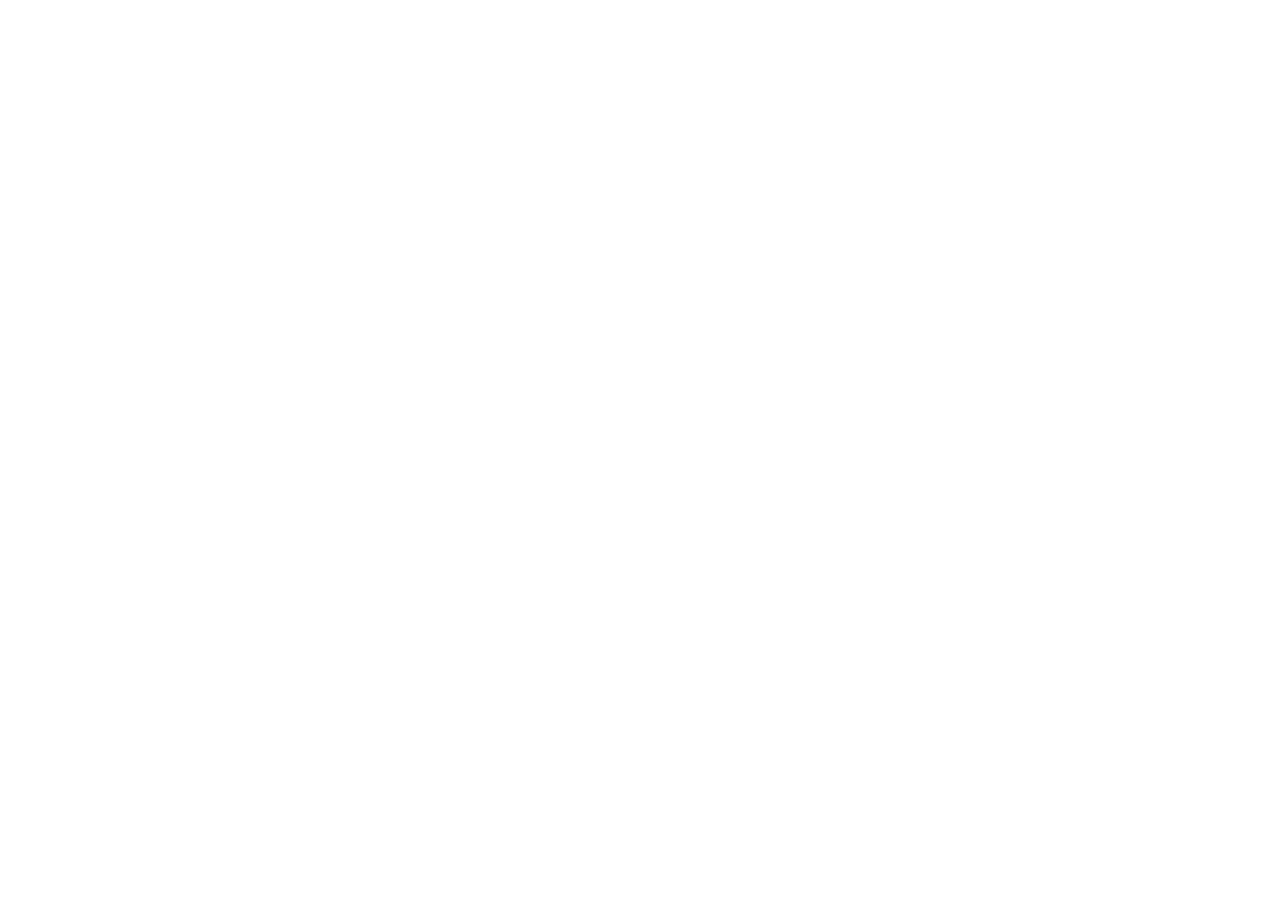
==== o_nas.html @ 2c1637b0 "начало" ====
<!DOCTYPE html>
<html lang="en">
<head>
    <meta charset="UTF-8">
    <meta http-equiv="X-UA-Compatible" content="IE=edge">
    <meta name="viewport" content="width=device-width, initial-scale=1.0">
    <title>Document</title>
</head>
<body>
    <div>
        <p>
            
        </p>
    </div>
</body>
</html>
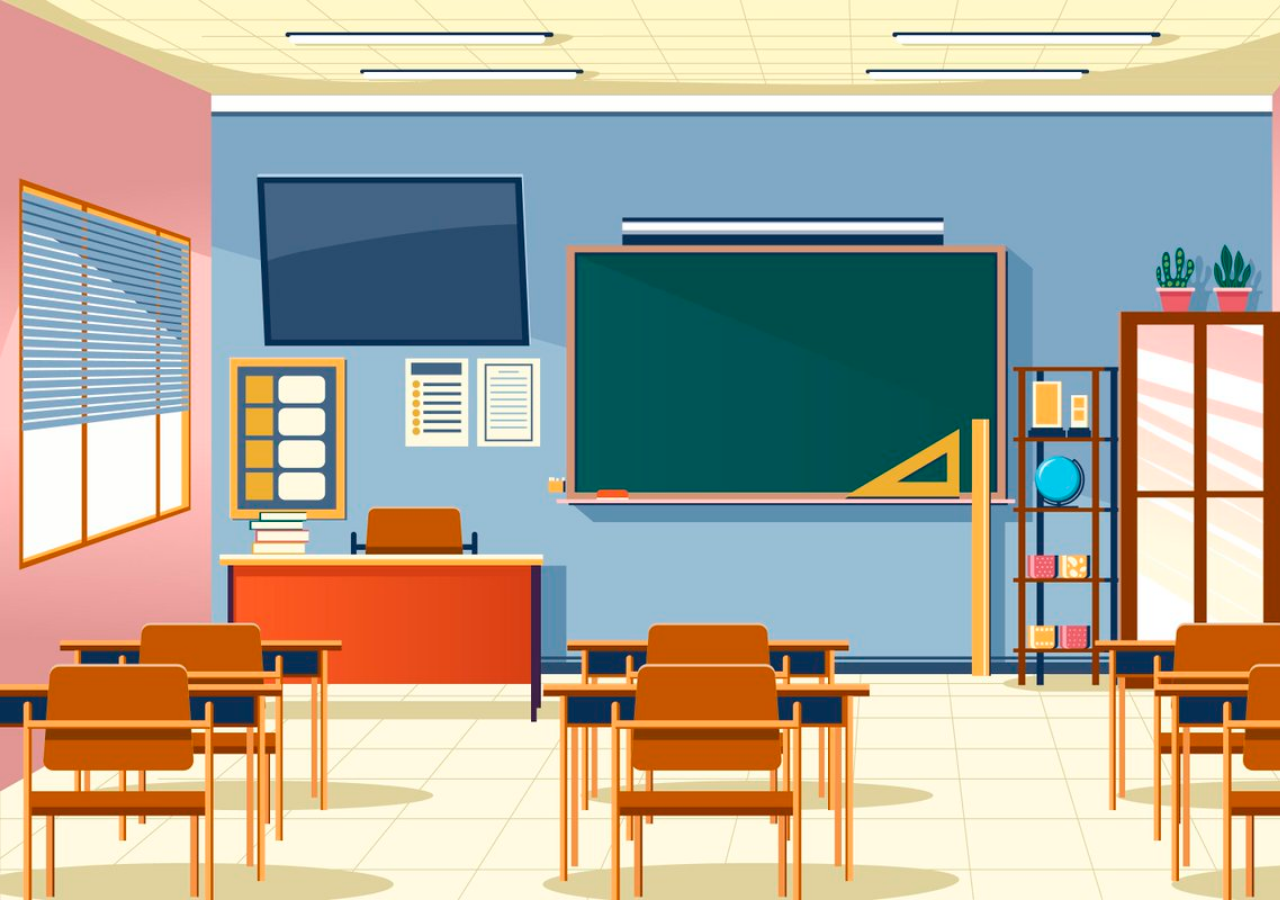
==== commit c5aebc09: "доделать" ====
--- a/o_nas.html
+++ b/o_nas.html
@@ -5,6 +5,8 @@
     <meta http-equiv="X-UA-Compatible" content="IE=edge">
     <meta name="viewport" content="width=device-width, initial-scale=1.0">
     <title>Document</title>
+    <link rel="stylesheet" href="css/style.css">
+    <link rel="stylesheet" href="css/o_nas.css">
 </head>
 <body>
     <div>
--- a/css/style.css
+++ b/css/style.css
@@ -0,0 +1,33 @@
+body {
+    background-image: url(../img/menu.png);
+    background-size: cover;
+    background-attachment: fixed;
+}
+.game-menu ul {
+    padding-top: 10%;
+    list-style-type: none;
+    text-align: center;
+}
+.game-menu ul li{
+    padding-top: 30px;
+    padding-bottom: 30px;
+    display: block;
+    height: 100px;
+}
+.game-menu ul a {
+    color: black;
+    padding: 5px;
+    font-weight: bold;
+    font-family:'Courier New', Courier, monospace;
+    text-decoration: none;
+    font-size: 60px;
+    line-height: 90px;
+}
+.game-menu ul a:visited {
+    color: black;
+    
+} 
+.game-menu ul a:hover{
+    font-size: 90px;
+    color: black;
+}
--- a/css/o_nas.css
+++ b/css/o_nas.css
@@ -0,0 +1,3 @@
+body {
+    background-image: url(../img/gameScene.jpg);
+}